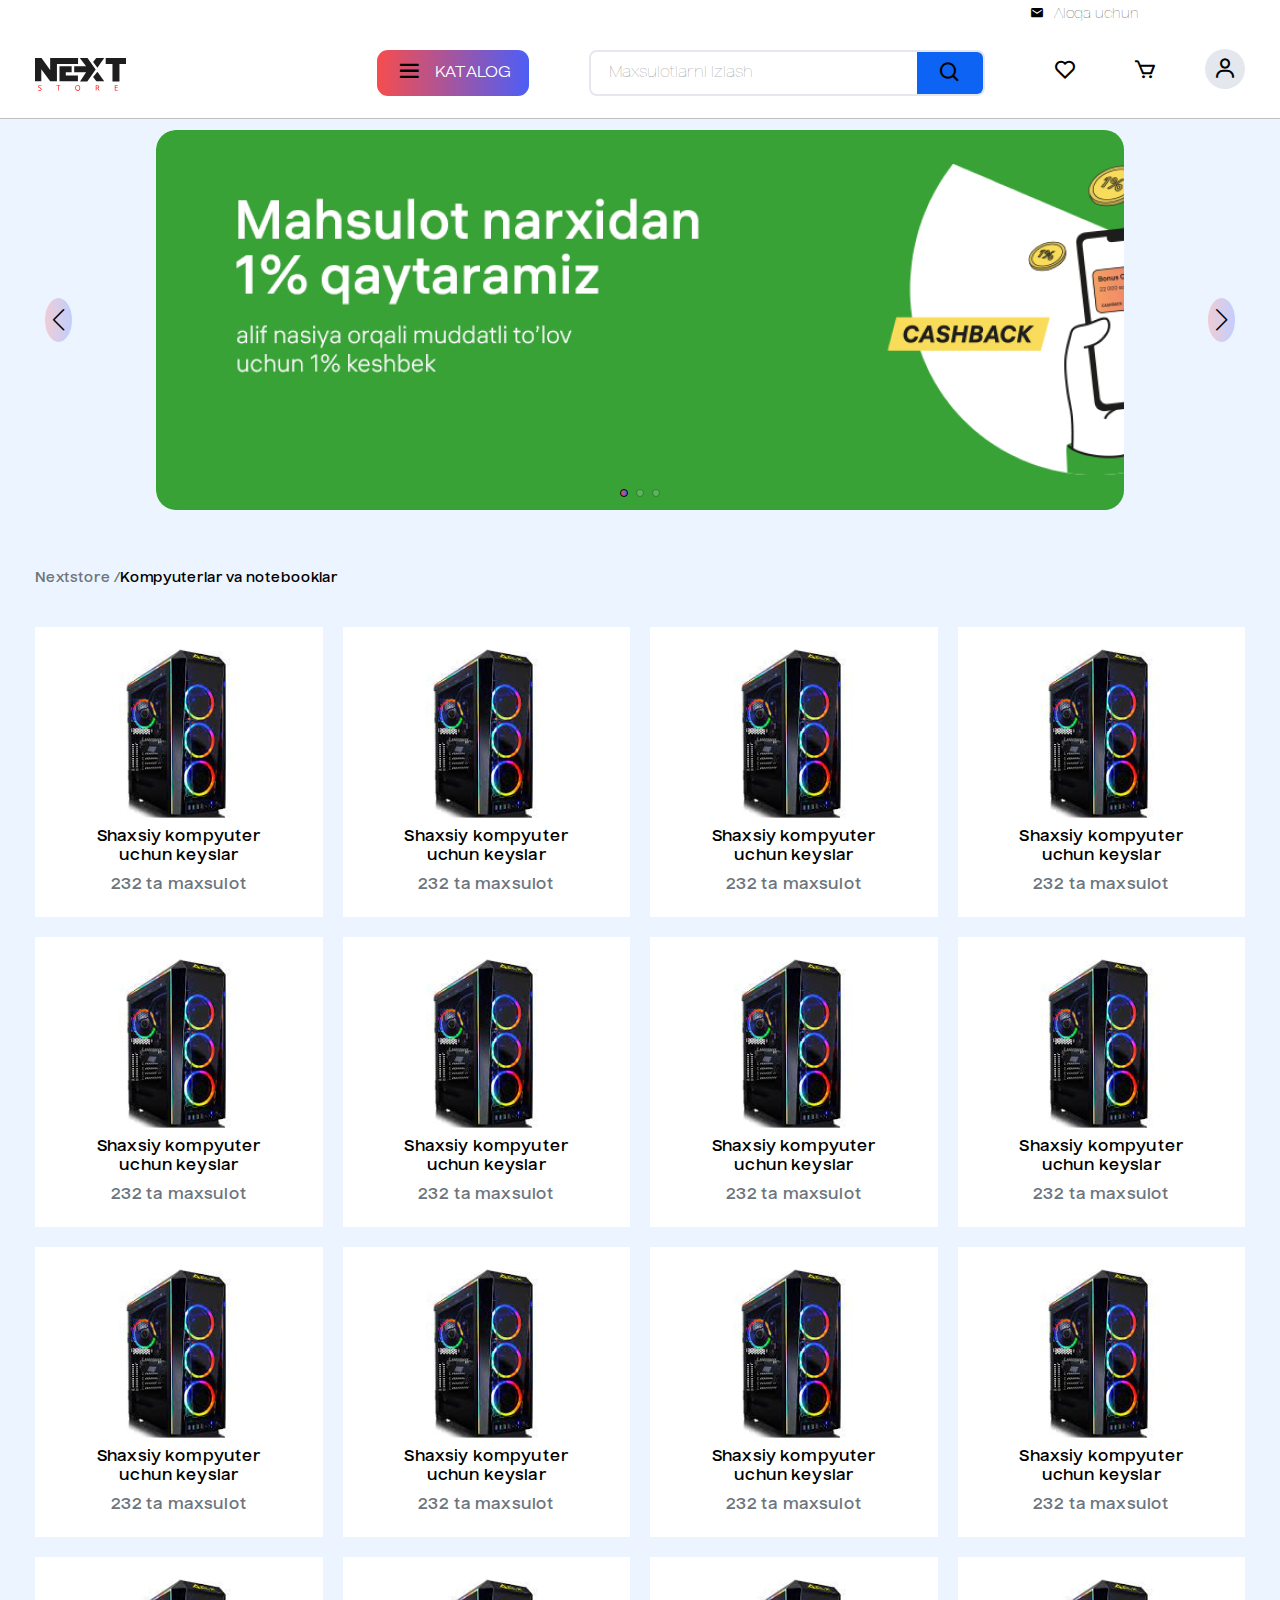
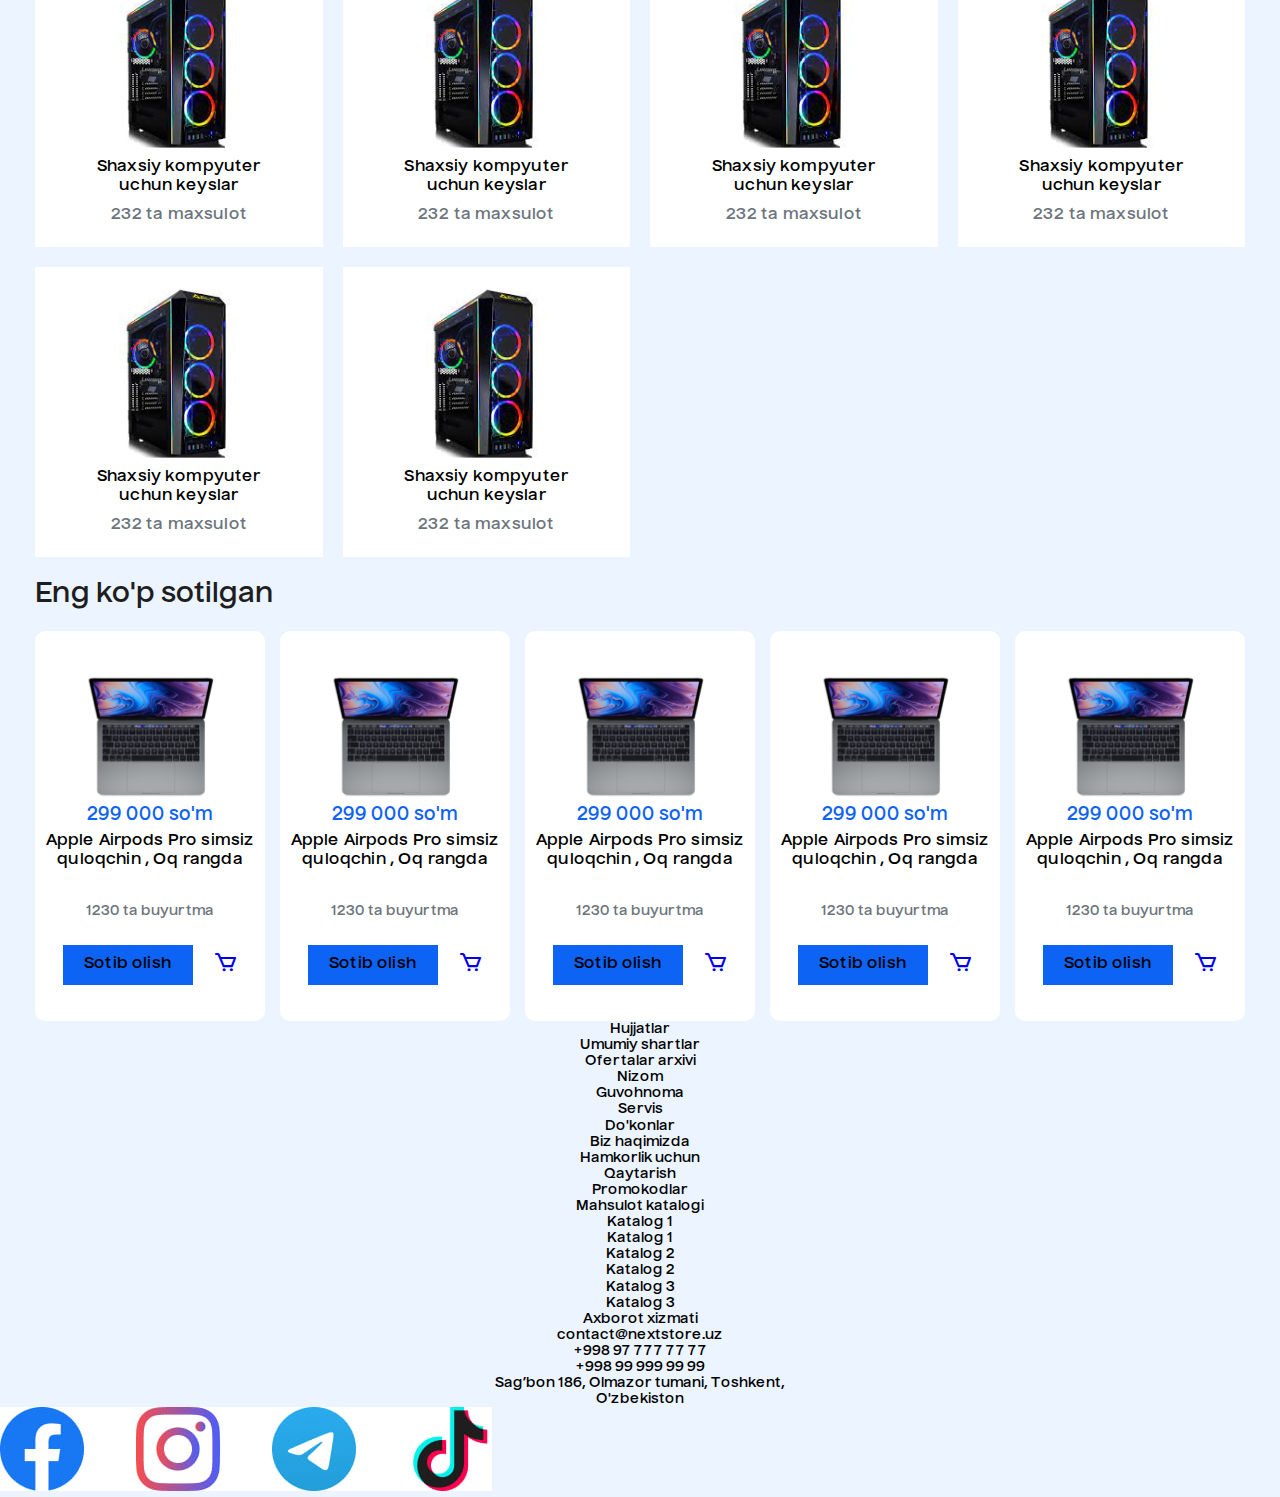
==== second.html @ 7ce0ea7c "katalog" ====
<!DOCTYPE html>
<html lang="en">

<head>
    <meta charset="UTF-8" />
    <meta name="viewport" content="width=device-width, initial-scale=1.0" />
    <title>Nextstore.uz Internet do'koni!</title>
    <!-- ------ Favicons ------- -->
    <link rel="icon" href="./public/Logo.svg" />
    <!-- -----  Main.css ---------- -->
    <link rel="stylesheet" href="./main.css" />
    <link rel="stylesheet" href="https://cdn.jsdelivr.net/npm/swiper@11/swiper-bundle.min.css" />
</head>

<body>
    <!-- ============================= HEADER START ========================== -->
    <header>

        <div class="container">
            <div class="header-top">
                <span></span>
                <a href="#">
                    <i class="bx bxs-envelope"></i>
                    <span>Aloqa uchun</span>
                </a>
            </div>
        </div>

        <div class="container">
            <nav class="nav">
                <div class="menu">

                    <span class="mobile_menu">
                        <img src="./assets/images/list.svg" alt="mobile_menu">
                    </span>
                    <a href="#" class="nav__logo">
                        <img src="./public/Logo.svg" alt="Nextstore.uz Internet do'koni" />
                    </a>
                </div>
                <ul class="nav__list">

                    <li class="nav__list--item">
                        <button>
                            <i class="bx bx-menu"></i>
                            <span>KATALOG</span>
                        </button>
                    </li>

                    <li class="nav__list--item">
                        <div class="search__wrapper">
                            <input type="text" placeholder="Maxsulotlarni izlash" />
                            <button>
                                <i class="bx bx-search"></i>
                            </button>
                        </div>
                    </li>

                    <li class="nav__list--item">

                        <button>
                            <a href="#"><i class="bx bx-heart"></i></a>
                        </button>
                        <button>
                            <a href="#"><i class="bx bx-cart"></i></a>
                        </button>
                        <button>
                            <i class="bx bx-user"></i>
                        </button>

                    </li>
                </ul>
            </nav>
        </div>
    </header>
    <!-- ============================= HEADER END ========================== -->

    <main>
        <section id="intro">
            <div class="container">
                <!-- Slider main container -->
                <div class="carousel">
                    <div class="swiper">
                        <!-- Additional required wrapper -->
                        <div class="swiper-wrapper">
                            <!-- Slides -->
                            <div class="swiper-slide">
                                <img src="./assets/images/intr-banner.jpg" alt="intro banner" />
                            </div>
                            <div class="swiper-slide">
                                <img src="https://picsum.photos/id/211/1250/400" alt="intro banner" />
                            </div>
                            <div class="swiper-slide">
                                <img src="https://picsum.photos/id/342/1250/400" alt="intro banner" />
                            </div>
                        </div>
                    </div>

                    <div class="swiper-button-prev"></div>
                    <div class="swiper-button-next"></div>
                    <div class="swiper-pagination"></div>
                </div>
            </div>
        </section>
        <section id="phase1">
            <div class="container">
                <div class="goods">
                    <div class="idk">
                        <p>Nextstore /</p>
                        <p>Kompyuterlar va notebooklar</p>
                    </div>
                    <div class="good_wrapper">

                        <div class="good">
                            <img src="./assets/images/good.png" alt="good1">
                            <p>Shaxsiy kompyuter uchun keyslar</p>
                            <p>232 ta maxsulot</p>
                        </div>

                        <div class="good">
                            <img src="./assets/images/good.png" alt="good1">
                            <p>Shaxsiy kompyuter uchun keyslar</p>
                            <p>232 ta maxsulot</p>
                        </div>
                        <div class="good">
                            <img src="./assets/images/good.png" alt="good1">
                            <p>Shaxsiy kompyuter uchun keyslar</p>
                            <p>232 ta maxsulot</p>
                        </div>
                        <div class="good">
                            <img src="./assets/images/good.png" alt="good1">
                            <p>Shaxsiy kompyuter uchun keyslar</p>
                            <p>232 ta maxsulot</p>
                        </div>
                        <div class="good">
                            <img src="./assets/images/good.png" alt="good1">
                            <p>Shaxsiy kompyuter uchun keyslar</p>
                            <p>232 ta maxsulot</p>
                        </div>
                        <div class="good">
                            <img src="./assets/images/good.png" alt="good1">
                            <p>Shaxsiy kompyuter uchun keyslar</p>
                            <p>232 ta maxsulot</p>
                        </div>
                        <div class="good">
                            <img src="./assets/images/good.png" alt="good1">
                            <p>Shaxsiy kompyuter uchun keyslar</p>
                            <p>232 ta maxsulot</p>
                        </div>
                        <div class="good">
                            <img src="./assets/images/good.png" alt="good1">
                            <p>Shaxsiy kompyuter uchun keyslar</p>
                            <p>232 ta maxsulot</p>
                        </div>
                        <div class="good">
                            <img src="./assets/images/good.png" alt="good1">
                            <p>Shaxsiy kompyuter uchun keyslar</p>
                            <p>232 ta maxsulot</p>
                        </div>
                        <div class="good">
                            <img src="./assets/images/good.png" alt="good1">
                            <p>Shaxsiy kompyuter uchun keyslar</p>
                            <p>232 ta maxsulot</p>
                        </div>
                        <div class="good">
                            <img src="./assets/images/good.png" alt="good1">
                            <p>Shaxsiy kompyuter uchun keyslar</p>
                            <p>232 ta maxsulot</p>
                        </div>
                        <div class="good">
                            <img src="./assets/images/good.png" alt="good1">
                            <p>Shaxsiy kompyuter uchun keyslar</p>
                            <p>232 ta maxsulot</p>
                        </div>
                        <div class="good">
                            <img src="./assets/images/good.png" alt="good1">
                            <p>Shaxsiy kompyuter uchun keyslar</p>
                            <p>232 ta maxsulot</p>
                        </div>
                        <div class="good">
                            <img src="./assets/images/good.png" alt="good1">
                            <p>Shaxsiy kompyuter uchun keyslar</p>
                            <p>232 ta maxsulot</p>
                        </div>
                        <div class="good">
                            <img src="./assets/images/good.png" alt="good1">
                            <p>Shaxsiy kompyuter uchun keyslar</p>
                            <p>232 ta maxsulot</p>
                        </div>
                        <div class="good">
                            <img src="./assets/images/good.png" alt="good1">
                            <p>Shaxsiy kompyuter uchun keyslar</p>
                            <p>232 ta maxsulot</p>
                        </div>
                        <div class="good">
                            <img src="./assets/images/good.png" alt="good1">
                            <p>Shaxsiy kompyuter uchun keyslar</p>
                            <p>232 ta maxsulot</p>
                        </div>
                        <div class="good">
                            <img src="./assets/images/good.png" alt="good1">
                            <p>Shaxsiy kompyuter uchun keyslar</p>
                            <p>232 ta maxsulot</p>
                        </div>
                    </div>
                </div>
            </div>
        </section>
        <section id="phase2">
            <div class="container">
                <div class="best_seller">
                    <ul>
                      <li>
                        <p>Eng ko'p sotilgan</p>
                      </li>
                      <li>
                        <div class="cards">
                          <div class="card">
                            <img src="./assets/images/macbook.png" alt="iphone">
                            <h2>299 000 so'm</h2>
                            <p>Apple Airpods Pro simsiz quloqchin , Oq rangda </p>
                            <small>1230 ta buyurtma</small>
                            <div class="buy">
                              <a href="#"><button>
                                  Sotib olish
                                </button></a>
                              <button>
                                <a href="#"><i class="bx bx-cart"></i></a>
                              </button>
                            </div>
                          </div>
                          <div class="card">
                            <img src="./assets/images/macbook.png" alt="iphone">
                            <h2>299 000 so'm</h2>
                            <p>Apple Airpods Pro simsiz quloqchin , Oq rangda </p>
                            <small>1230 ta buyurtma</small>
                            <div class="buy">
                              <a href="#"><button>
                                  Sotib olish
                                </button></a>
                              <button>
                                <a href="#"><i class="bx bx-cart"></i></a>
                              </button>
                            </div>
          
                          </div>
                          <div class="card">
                            <img src="./assets/images/macbook.png" alt="iphone">
                            <h2>299 000 so'm</h2>
                            <p>Apple Airpods Pro simsiz quloqchin , Oq rangda </p>
                            <small>1230 ta buyurtma</small>
                            <div class="buy">
                              <a href="#"><button>
                                  Sotib olish
                                </button></a>
                              <button>
                                <a href="#"><i class="bx bx-cart"></i></a>
                              </button>
                            </div>
                          </div>
                          <div class="card">
                            <img src="./assets/images/macbook.png" alt="iphone">
                            <h2>299 000 so'm</h2>
                            <p>Apple Airpods Pro simsiz quloqchin , Oq rangda </p>
                            <small>1230 ta buyurtma</small>
                            <div class="buy">
                              <a href="#"><button>
                                  Sotib olish
                                </button></a>
                              <button>
                                <a href="#"><i class="bx bx-cart"></i></a>
                              </button>
                            </div>
                          </div>
                          <div class="card">
                            <img src="./assets/images/macbook.png" alt="iphone">
                            <h2>299 000 so'm</h2>
                            <p>Apple Airpods Pro simsiz quloqchin , Oq rangda </p>
                            <small>1230 ta buyurtma</small>
                            <div class="buy">
                              <a href="#"><button>
                                  Sotib olish
                                </button></a>
                              <button>
                                <a href="#"><i class="bx bx-cart"></i></a>
                              </button>
                            </div>
                          </div>
                </div>
            </div>
            </div>
            
        </section>

    </main>
    <script src="./assets/js/swiper.js"></script>
    <script src="./assets/js/installSwiper.js"></script>
    <footer>
        <div class="footer_list">
            <p>Hujjatlar</p>
            <p>Umumiy shartlar</p>
            <p>Ofertalar arxivi</p>
            <p>Nizom</p>
            <p>Guvohnoma</p>
        </div>
        <div class="footer_list">
            <p>Servis</p>
            <p>Do'konlar</p>
            <p>Biz haqimizda</p>
            <p>Hamkorlik uchun</p>
            <p>Qaytarish</p>
            <p>Promokodlar</p>
        </div>
        <div class="footer_list">
            <p>Mahsulot katalogi</p>
            <p>Katalog 1</p>
            <p>Katalog 1</p>
            <p>Katalog 2</p>
            <p>Katalog 2</p>
            <p>Katalog 3</p>
            <p>Katalog 3</p>
        </div>
        <div class="footer_list">
            <p>Axborot xizmati</p>
            <p>contact@nextstore.uz</p>
            <p>+998 97 777 77 77 <br>+998 99 999 99 99</p>
            <p>Sag’bon 186, Olmazor tumani, Toshkent, <br>O'zbekiston</p>
            <img src="./assets/images/footer.jpg" alt="footer">
        </div>
    </footer>
</body>
---- main.css ----
@import url("https://unpkg.com/boxicons@2.1.4/css/boxicons.min.css");
@import "./assets/font/stylesheet.css";
@import "./assets/styles/varibales.css";
@import "./assets/styles/normalize.css";
@import "./assets/styles/general.css";
@import "./assets/styles/sections/all.css";
@import "./assets/styles/components/all.css";
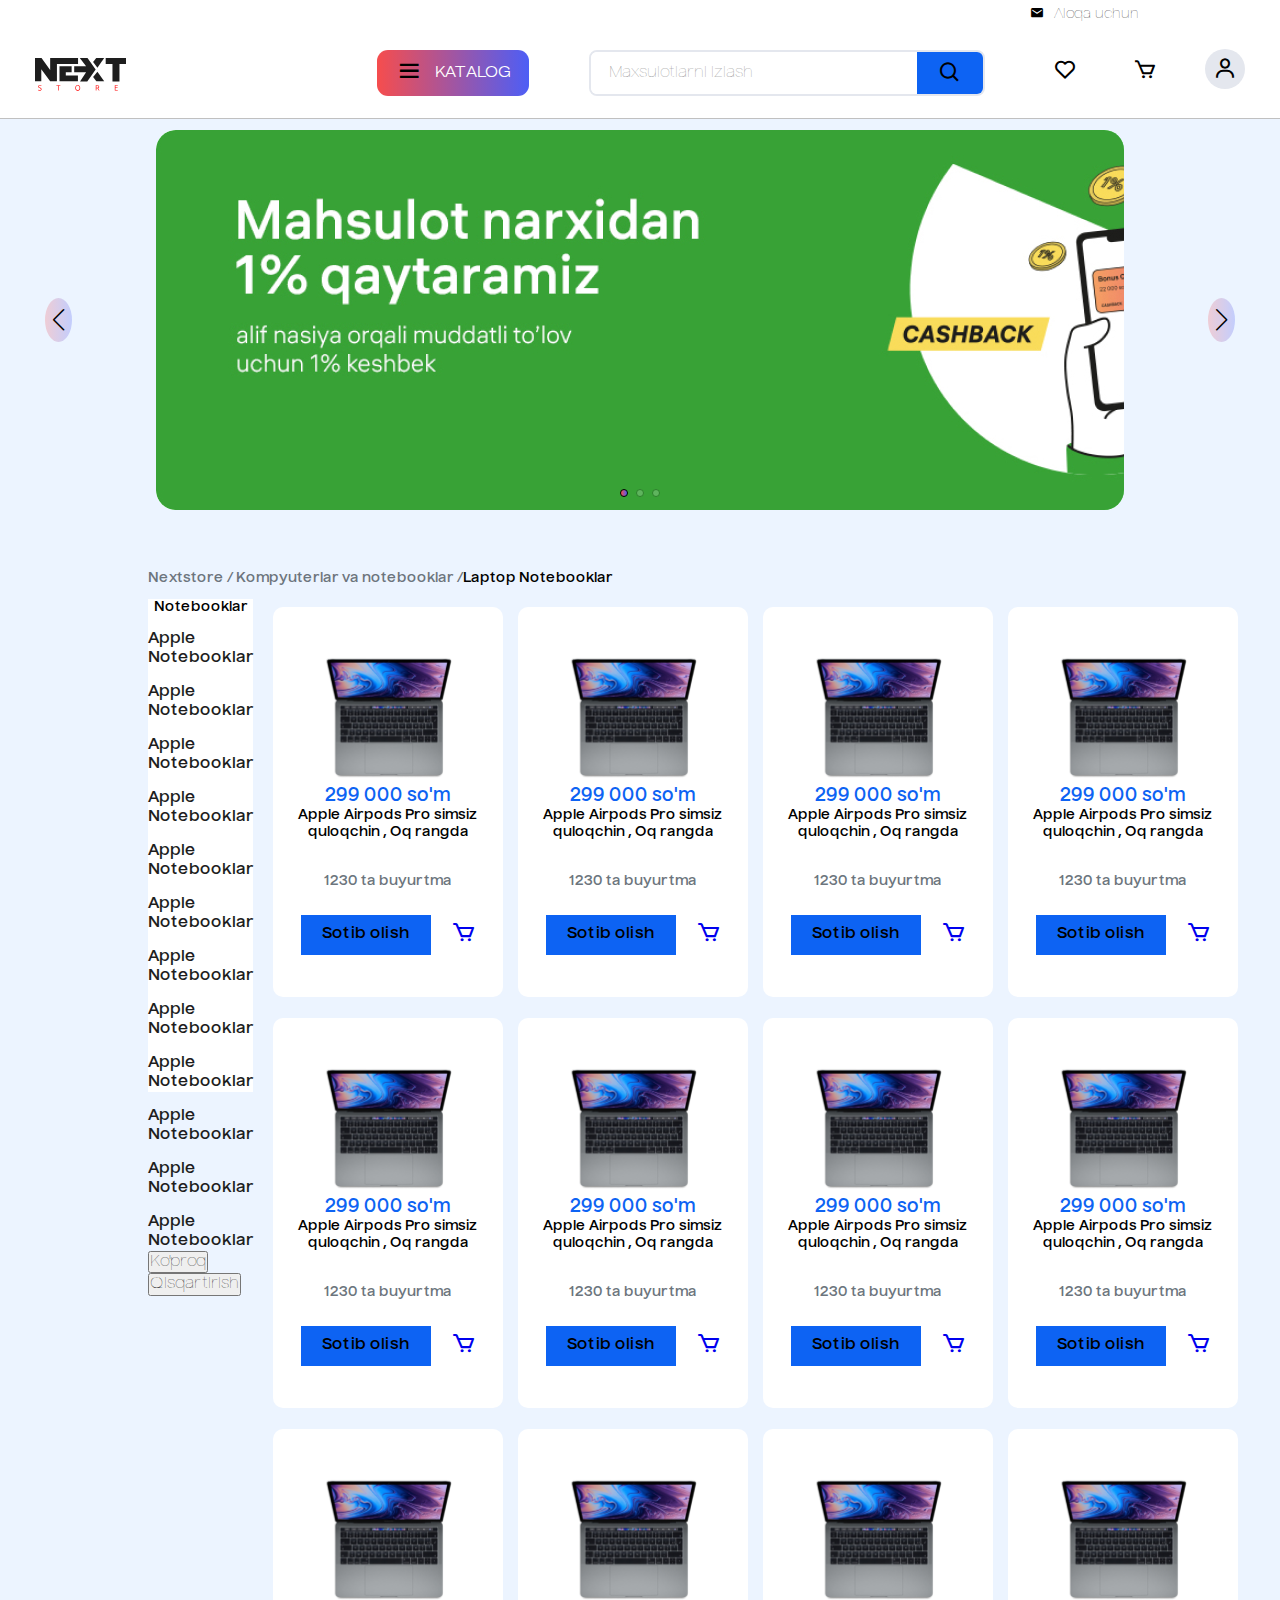
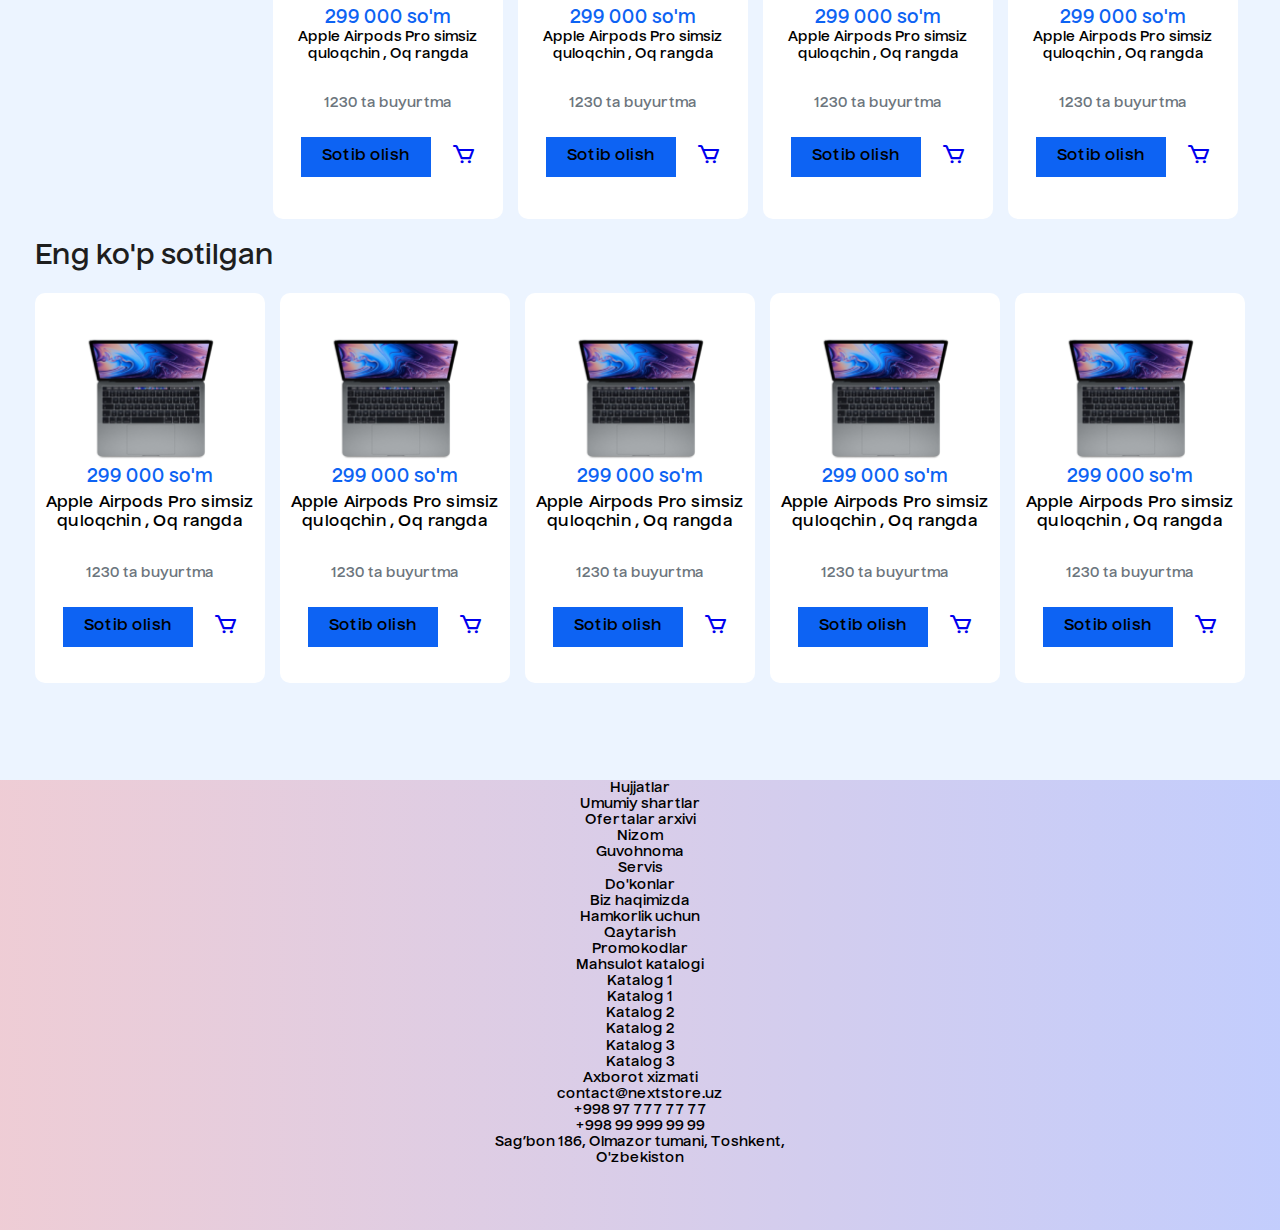
==== commit ad7f3db9: "third_page" ====
--- a/second.html
+++ b/second.html
@@ -102,199 +102,305 @@
             </div>
         </section>
         <section id="phase1">
+
             <div class="container">
                 <div class="goods">
                     <div class="idk">
-                        <p>Nextstore /</p>
-                        <p>Kompyuterlar va notebooklar</p>
+                        <p>Nextstore / Kompyuterlar va notebooklar /</p>
+                        <p> Laptop Notebooklar </p>
                     </div>
-                    <div class="good_wrapper">
-
-                        <div class="good">
-                            <img src="./assets/images/good.png" alt="good1">
-                            <p>Shaxsiy kompyuter uchun keyslar</p>
-                            <p>232 ta maxsulot</p>
+                    <div class="map_wrapper">
+                        <div class="map">
+                            <p>Notebooklar</p>
+                            <ul>
+                                <li><a href="#">Apple Notebooklar</a></li>
+                                <li><a href="#">Apple Notebooklar</a></li>
+                                <li><a href="#">Apple Notebooklar</a></li>
+                                <li><a href="#">Apple Notebooklar</a></li>
+                                <li><a href="#">Apple Notebooklar</a></li>
+                                <li><a href="#">Apple Notebooklar</a></li>
+                                <li><a href="#">Apple Notebooklar</a></li>
+                                <li><a href="#">Apple Notebooklar</a></li>
+                                <li><a href="#">Apple Notebooklar</a></li>
+                                <li><a href="#">Apple Notebooklar</a></li>
+                                <li><a href="#">Apple Notebooklar</a></li>
+                                <li><a href="#">Apple Notebooklar</a></li>
+                            </ul>
+                            <button>Ko'proq</button>
+                            <button>Qisqartirish</button>
                         </div>
-
-                        <div class="good">
-                            <img src="./assets/images/good.png" alt="good1">
-                            <p>Shaxsiy kompyuter uchun keyslar</p>
-                            <p>232 ta maxsulot</p>
-                        </div>
-                        <div class="good">
-                            <img src="./assets/images/good.png" alt="good1">
-                            <p>Shaxsiy kompyuter uchun keyslar</p>
-                            <p>232 ta maxsulot</p>
-                        </div>
-                        <div class="good">
-                            <img src="./assets/images/good.png" alt="good1">
-                            <p>Shaxsiy kompyuter uchun keyslar</p>
-                            <p>232 ta maxsulot</p>
-                        </div>
-                        <div class="good">
-                            <img src="./assets/images/good.png" alt="good1">
-                            <p>Shaxsiy kompyuter uchun keyslar</p>
-                            <p>232 ta maxsulot</p>
-                        </div>
-                        <div class="good">
-                            <img src="./assets/images/good.png" alt="good1">
-                            <p>Shaxsiy kompyuter uchun keyslar</p>
-                            <p>232 ta maxsulot</p>
-                        </div>
-                        <div class="good">
-                            <img src="./assets/images/good.png" alt="good1">
-                            <p>Shaxsiy kompyuter uchun keyslar</p>
-                            <p>232 ta maxsulot</p>
-                        </div>
-                        <div class="good">
-                            <img src="./assets/images/good.png" alt="good1">
-                            <p>Shaxsiy kompyuter uchun keyslar</p>
-                            <p>232 ta maxsulot</p>
-                        </div>
-                        <div class="good">
-                            <img src="./assets/images/good.png" alt="good1">
-                            <p>Shaxsiy kompyuter uchun keyslar</p>
-                            <p>232 ta maxsulot</p>
-                        </div>
-                        <div class="good">
-                            <img src="./assets/images/good.png" alt="good1">
-                            <p>Shaxsiy kompyuter uchun keyslar</p>
-                            <p>232 ta maxsulot</p>
-                        </div>
-                        <div class="good">
-                            <img src="./assets/images/good.png" alt="good1">
-                            <p>Shaxsiy kompyuter uchun keyslar</p>
-                            <p>232 ta maxsulot</p>
-                        </div>
-                        <div class="good">
-                            <img src="./assets/images/good.png" alt="good1">
-                            <p>Shaxsiy kompyuter uchun keyslar</p>
-                            <p>232 ta maxsulot</p>
-                        </div>
-                        <div class="good">
-                            <img src="./assets/images/good.png" alt="good1">
-                            <p>Shaxsiy kompyuter uchun keyslar</p>
-                            <p>232 ta maxsulot</p>
-                        </div>
-                        <div class="good">
-                            <img src="./assets/images/good.png" alt="good1">
-                            <p>Shaxsiy kompyuter uchun keyslar</p>
-                            <p>232 ta maxsulot</p>
-                        </div>
-                        <div class="good">
-                            <img src="./assets/images/good.png" alt="good1">
-                            <p>Shaxsiy kompyuter uchun keyslar</p>
-                            <p>232 ta maxsulot</p>
-                        </div>
-                        <div class="good">
-                            <img src="./assets/images/good.png" alt="good1">
-                            <p>Shaxsiy kompyuter uchun keyslar</p>
-                            <p>232 ta maxsulot</p>
-                        </div>
-                        <div class="good">
-                            <img src="./assets/images/good.png" alt="good1">
-                            <p>Shaxsiy kompyuter uchun keyslar</p>
-                            <p>232 ta maxsulot</p>
-                        </div>
-                        <div class="good">
-                            <img src="./assets/images/good.png" alt="good1">
-                            <p>Shaxsiy kompyuter uchun keyslar</p>
-                            <p>232 ta maxsulot</p>
+                        <div class="cards">
+
+
+                            <div class="card">
+                                <img src="./assets/images/macbook.png" alt="iphone">
+                                <h2>299 000 so'm</h2>
+                                <p>Apple Airpods Pro simsiz quloqchin , Oq rangda </p>
+                                <small>1230 ta buyurtma</small>
+                                <div class="buy">
+                                    <a href="#"><button>
+                                            Sotib olish
+                                        </button></a>
+                                    <button>
+                                        <a href="#"><i class="bx bx-cart"></i></a>
+                                    </button>
+                                </div>
+                            </div>
+
+                            <div class="card">
+                                <img src="./assets/images/macbook.png" alt="iphone">
+                                <h2>299 000 so'm</h2>
+                                <p>Apple Airpods Pro simsiz quloqchin , Oq rangda </p>
+                                <small>1230 ta buyurtma</small>
+                                <div class="buy">
+                                    <a href="#"><button>
+                                            Sotib olish
+                                        </button></a>
+                                    <button>
+                                        <a href="#"><i class="bx bx-cart"></i></a>
+                                    </button>
+                                </div>
+                            </div>
+                            <div class="card">
+                                <img src="./assets/images/macbook.png" alt="iphone">
+                                <h2>299 000 so'm</h2>
+                                <p>Apple Airpods Pro simsiz quloqchin , Oq rangda </p>
+                                <small>1230 ta buyurtma</small>
+                                <div class="buy">
+                                    <a href="#"><button>
+                                            Sotib olish
+                                        </button></a>
+                                    <button>
+                                        <a href="#"><i class="bx bx-cart"></i></a>
+                                    </button>
+                                </div>
+                            </div>
+
+                            <div class="card">
+                                <img src="./assets/images/macbook.png" alt="iphone">
+                                <h2>299 000 so'm</h2>
+                                <p>Apple Airpods Pro simsiz quloqchin , Oq rangda </p>
+                                <small>1230 ta buyurtma</small>
+                                <div class="buy">
+                                    <a href="#"><button>
+                                            Sotib olish
+                                        </button></a>
+                                    <button>
+                                        <a href="#"><i class="bx bx-cart"></i></a>
+                                    </button>
+                                </div>
+                            </div>
+                            <div class="card">
+                                <img src="./assets/images/macbook.png" alt="iphone">
+                                <h2>299 000 so'm</h2>
+                                <p>Apple Airpods Pro simsiz quloqchin , Oq rangda </p>
+                                <small>1230 ta buyurtma</small>
+                                <div class="buy">
+                                    <a href="#"><button>
+                                            Sotib olish
+                                        </button></a>
+                                    <button>
+                                        <a href="#"><i class="bx bx-cart"></i></a>
+                                    </button>
+                                </div>
+                            </div>
+
+                            <div class="card">
+                                <img src="./assets/images/macbook.png" alt="iphone">
+                                <h2>299 000 so'm</h2>
+                                <p>Apple Airpods Pro simsiz quloqchin , Oq rangda </p>
+                                <small>1230 ta buyurtma</small>
+                                <div class="buy">
+                                    <a href="#"><button>
+                                            Sotib olish
+                                        </button></a>
+                                    <button>
+                                        <a href="#"><i class="bx bx-cart"></i></a>
+                                    </button>
+                                </div>
+                            </div>
+                            <div class="card">
+                                <img src="./assets/images/macbook.png" alt="iphone">
+                                <h2>299 000 so'm</h2>
+                                <p>Apple Airpods Pro simsiz quloqchin , Oq rangda </p>
+                                <small>1230 ta buyurtma</small>
+                                <div class="buy">
+                                    <a href="#"><button>
+                                            Sotib olish
+                                        </button></a>
+                                    <button>
+                                        <a href="#"><i class="bx bx-cart"></i></a>
+                                    </button>
+                                </div>
+                            </div>
+
+                            <div class="card">
+                                <img src="./assets/images/macbook.png" alt="iphone">
+                                <h2>299 000 so'm</h2>
+                                <p>Apple Airpods Pro simsiz quloqchin , Oq rangda </p>
+                                <small>1230 ta buyurtma</small>
+                                <div class="buy">
+                                    <a href="#"><button>
+                                            Sotib olish
+                                        </button></a>
+                                    <button>
+                                        <a href="#"><i class="bx bx-cart"></i></a>
+                                    </button>
+                                </div>
+                            </div>
+                            <div class="card">
+                                <img src="./assets/images/macbook.png" alt="iphone">
+                                <h2>299 000 so'm</h2>
+                                <p>Apple Airpods Pro simsiz quloqchin , Oq rangda </p>
+                                <small>1230 ta buyurtma</small>
+                                <div class="buy">
+                                    <a href="#"><button>
+                                            Sotib olish
+                                        </button></a>
+                                    <button>
+                                        <a href="#"><i class="bx bx-cart"></i></a>
+                                    </button>
+                                </div>
+                            </div>
+
+                            <div class="card">
+                                <img src="./assets/images/macbook.png" alt="iphone">
+                                <h2>299 000 so'm</h2>
+                                <p>Apple Airpods Pro simsiz quloqchin , Oq rangda </p>
+                                <small>1230 ta buyurtma</small>
+                                <div class="buy">
+                                    <a href="#"><button>
+                                            Sotib olish
+                                        </button></a>
+                                    <button>
+                                        <a href="#"><i class="bx bx-cart"></i></a>
+                                    </button>
+                                </div>
+                            </div>
+                            <div class="card">
+                                <img src="./assets/images/macbook.png" alt="iphone">
+                                <h2>299 000 so'm</h2>
+                                <p>Apple Airpods Pro simsiz quloqchin , Oq rangda </p>
+                                <small>1230 ta buyurtma</small>
+                                <div class="buy">
+                                    <a href="#"><button>
+                                            Sotib olish
+                                        </button></a>
+                                    <button>
+                                        <a href="#"><i class="bx bx-cart"></i></a>
+                                    </button>
+                                </div>
+                            </div>
+
+                            <div class="card">
+                                <img src="./assets/images/macbook.png" alt="iphone">
+                                <h2>299 000 so'm</h2>
+                                <p>Apple Airpods Pro simsiz quloqchin , Oq rangda </p>
+                                <small>1230 ta buyurtma</small>
+                                <div class="buy">
+                                    <a href="#"><button>
+                                            Sotib olish
+                                        </button></a>
+                                    <button>
+                                        <a href="#"><i class="bx bx-cart"></i></a>
+                                    </button>
+                                </div>
+                            </div>
                         </div>
                     </div>
                 </div>
-            </div>
         </section>
         <section id="phase2">
             <div class="container">
                 <div class="best_seller">
                     <ul>
-                      <li>
-                        <p>Eng ko'p sotilgan</p>
-                      </li>
-                      <li>
-                        <div class="cards">
-                          <div class="card">
-                            <img src="./assets/images/macbook.png" alt="iphone">
-                            <h2>299 000 so'm</h2>
-                            <p>Apple Airpods Pro simsiz quloqchin , Oq rangda </p>
-                            <small>1230 ta buyurtma</small>
-                            <div class="buy">
-                              <a href="#"><button>
-                                  Sotib olish
-                                </button></a>
-                              <button>
-                                <a href="#"><i class="bx bx-cart"></i></a>
-                              </button>
-                            </div>
-                          </div>
-                          <div class="card">
-                            <img src="./assets/images/macbook.png" alt="iphone">
-                            <h2>299 000 so'm</h2>
-                            <p>Apple Airpods Pro simsiz quloqchin , Oq rangda </p>
-                            <small>1230 ta buyurtma</small>
-                            <div class="buy">
-                              <a href="#"><button>
-                                  Sotib olish
-                                </button></a>
-                              <button>
-                                <a href="#"><i class="bx bx-cart"></i></a>
-                              </button>
-                            </div>
-          
-                          </div>
-                          <div class="card">
-                            <img src="./assets/images/macbook.png" alt="iphone">
-                            <h2>299 000 so'm</h2>
-                            <p>Apple Airpods Pro simsiz quloqchin , Oq rangda </p>
-                            <small>1230 ta buyurtma</small>
-                            <div class="buy">
-                              <a href="#"><button>
-                                  Sotib olish
-                                </button></a>
-                              <button>
-                                <a href="#"><i class="bx bx-cart"></i></a>
-                              </button>
-                            </div>
-                          </div>
-                          <div class="card">
-                            <img src="./assets/images/macbook.png" alt="iphone">
-                            <h2>299 000 so'm</h2>
-                            <p>Apple Airpods Pro simsiz quloqchin , Oq rangda </p>
-                            <small>1230 ta buyurtma</small>
-                            <div class="buy">
-                              <a href="#"><button>
-                                  Sotib olish
-                                </button></a>
-                              <button>
-                                <a href="#"><i class="bx bx-cart"></i></a>
-                              </button>
-                            </div>
-                          </div>
-                          <div class="card">
-                            <img src="./assets/images/macbook.png" alt="iphone">
-                            <h2>299 000 so'm</h2>
-                            <p>Apple Airpods Pro simsiz quloqchin , Oq rangda </p>
-                            <small>1230 ta buyurtma</small>
-                            <div class="buy">
-                              <a href="#"><button>
-                                  Sotib olish
-                                </button></a>
-                              <button>
-                                <a href="#"><i class="bx bx-cart"></i></a>
-                              </button>
-                            </div>
-                          </div>
+                        <li>
+                            <p>Eng ko'p sotilgan</p>
+                        </li>
+                        <li>
+                            <div class="cards">
+                                <div class="card">
+                                    <img src="./assets/images/macbook.png" alt="iphone">
+                                    <h2>299 000 so'm</h2>
+                                    <p>Apple Airpods Pro simsiz quloqchin , Oq rangda </p>
+                                    <small>1230 ta buyurtma</small>
+                                    <div class="buy">
+                                        <a href="#"><button>
+                                                Sotib olish
+                                            </button></a>
+                                        <button>
+                                            <a href="#"><i class="bx bx-cart"></i></a>
+                                        </button>
+                                    </div>
+                                </div>
+                                <div class="card">
+                                    <img src="./assets/images/macbook.png" alt="iphone">
+                                    <h2>299 000 so'm</h2>
+                                    <p>Apple Airpods Pro simsiz quloqchin , Oq rangda </p>
+                                    <small>1230 ta buyurtma</small>
+                                    <div class="buy">
+                                        <a href="#"><button>
+                                                Sotib olish
+                                            </button></a>
+                                        <button>
+                                            <a href="#"><i class="bx bx-cart"></i></a>
+                                        </button>
+                                    </div>
+
+                                </div>
+                                <div class="card">
+                                    <img src="./assets/images/macbook.png" alt="iphone">
+                                    <h2>299 000 so'm</h2>
+                                    <p>Apple Airpods Pro simsiz quloqchin , Oq rangda </p>
+                                    <small>1230 ta buyurtma</small>
+                                    <div class="buy">
+                                        <a href="#"><button>
+                                                Sotib olish
+                                            </button></a>
+                                        <button>
+                                            <a href="#"><i class="bx bx-cart"></i></a>
+                                        </button>
+                                    </div>
+                                </div>
+                                <div class="card">
+                                    <img src="./assets/images/macbook.png" alt="iphone">
+                                    <h2>299 000 so'm</h2>
+                                    <p>Apple Airpods Pro simsiz quloqchin , Oq rangda </p>
+                                    <small>1230 ta buyurtma</small>
+                                    <div class="buy">
+                                        <a href="#"><button>
+                                                Sotib olish
+                                            </button></a>
+                                        <button>
+                                            <a href="#"><i class="bx bx-cart"></i></a>
+                                        </button>
+                                    </div>
+                                </div>
+                                <div class="card">
+                                    <img src="./assets/images/macbook.png" alt="iphone">
+                                    <h2>299 000 so'm</h2>
+                                    <p>Apple Airpods Pro simsiz quloqchin , Oq rangda </p>
+                                    <small>1230 ta buyurtma</small>
+                                    <div class="buy">
+                                        <a href="#"><button>
+                                                Sotib olish
+                                            </button></a>
+                                        <button>
+                                            <a href="#"><i class="bx bx-cart"></i></a>
+                                        </button>
+                                    </div>
+                                </div>
+                            </div>
                 </div>
             </div>
-            </div>
-            
+
         </section>
 
     </main>
     <script src="./assets/js/swiper.js"></script>
     <script src="./assets/js/installSwiper.js"></script>
     <footer>
+
         <div class="footer_list">
             <p>Hujjatlar</p>
             <p>Umumiy shartlar</p>
@@ -324,7 +430,7 @@
             <p>contact@nextstore.uz</p>
             <p>+998 97 777 77 77 <br>+998 99 999 99 99</p>
             <p>Sag’bon 186, Olmazor tumani, Toshkent, <br>O'zbekiston</p>
-            <img src="./assets/images/footer.jpg" alt="footer">
+
         </div>
     </footer>
-</body>
+</body>